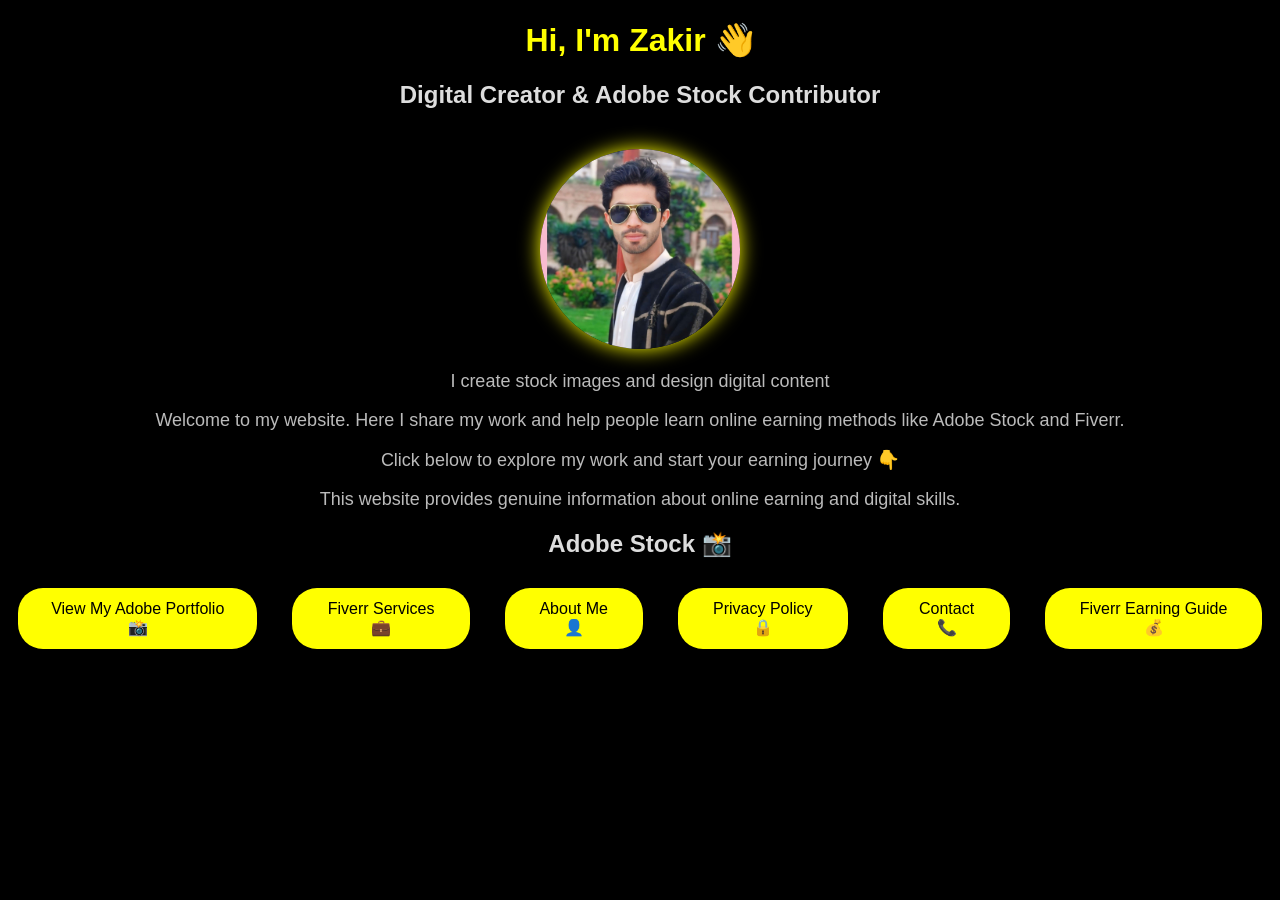
==== index.html @ f67808e4 "Update index.html" ====
<!DOCTYPE html>
<html>
<head>
<title>Zakir Website</title>

<style>

body {
    background-color: black;
    color: white;
    text-align: center;
    font-family: Arial;
}
    .buttons {
display: flex;
justify-content: center;
gap: 15px;
margin-top: 20px;
}

/* IMAGE */
img {
    border-radius: 50%;
    box-shadow: 0 0 20px yellow;
    margin-top: 20px;
}

/* TEXT */
h1 {
    color: yellow;
}

h2 {
    color: #ddd;
}

p {
    color: #bbb;
    font-size: 18px;
}

/* BUTTON */
button {
    background-color: yellow;
    color: black;
    border: none;
    padding: 12px 25px;
    font-size: 16px;
    border-radius: 25px;
    cursor: pointer;
    margin: 10px;
    transition: 0.3s;
}

button:hover {
    background-color: black;
    color: yellow;
    box-shadow: 0 0 25px yellow;
}

/* BUTTONS CENTER */
.buttons {
    display: flex;
    justify-content: center;
    gap: 15px;
    margin-top: 20px;
}

</style>
</head>

<body>

<h1>Hi, I'm Zakir 👋</h1>

<h2>Digital Creator & Adobe Stock Contributor</h2>

<img src="myphoto.jpg" width="200">

<p>I create stock images and design digital content</p>
<p>Welcome to my website. Here I share my work and help people learn online earning methods like Adobe Stock and Fiverr.</p>
    <p>Click below to explore my work and start your earning journey 👇</p>
    <p>This website provides genuine information about online earning and digital skills.</p>
<h2>Adobe Stock 📸</h2>

<div class="buttons">

<a href="https://stock.adobe.com/contributor/212905786/Zakir" target="_blank">
    <button>View My Adobe Portfolio 📸</button>
</a>


<button onclick="window.location.href='fiver.html'">
Fiverr Services 💼
</button>
    <a href="about.html">
<button>About Me 👤</button>
</a>
    <button onclick="window.location.href='privacy.html'">
Privacy Policy 🔒
</button>
<button onclick="window.location.href='contact.html'">
Contact 📞
 <button onclick="window.location.href='post2.html'">Fiverr Earning Guide 💰</button>
</div>

</body>
</html>
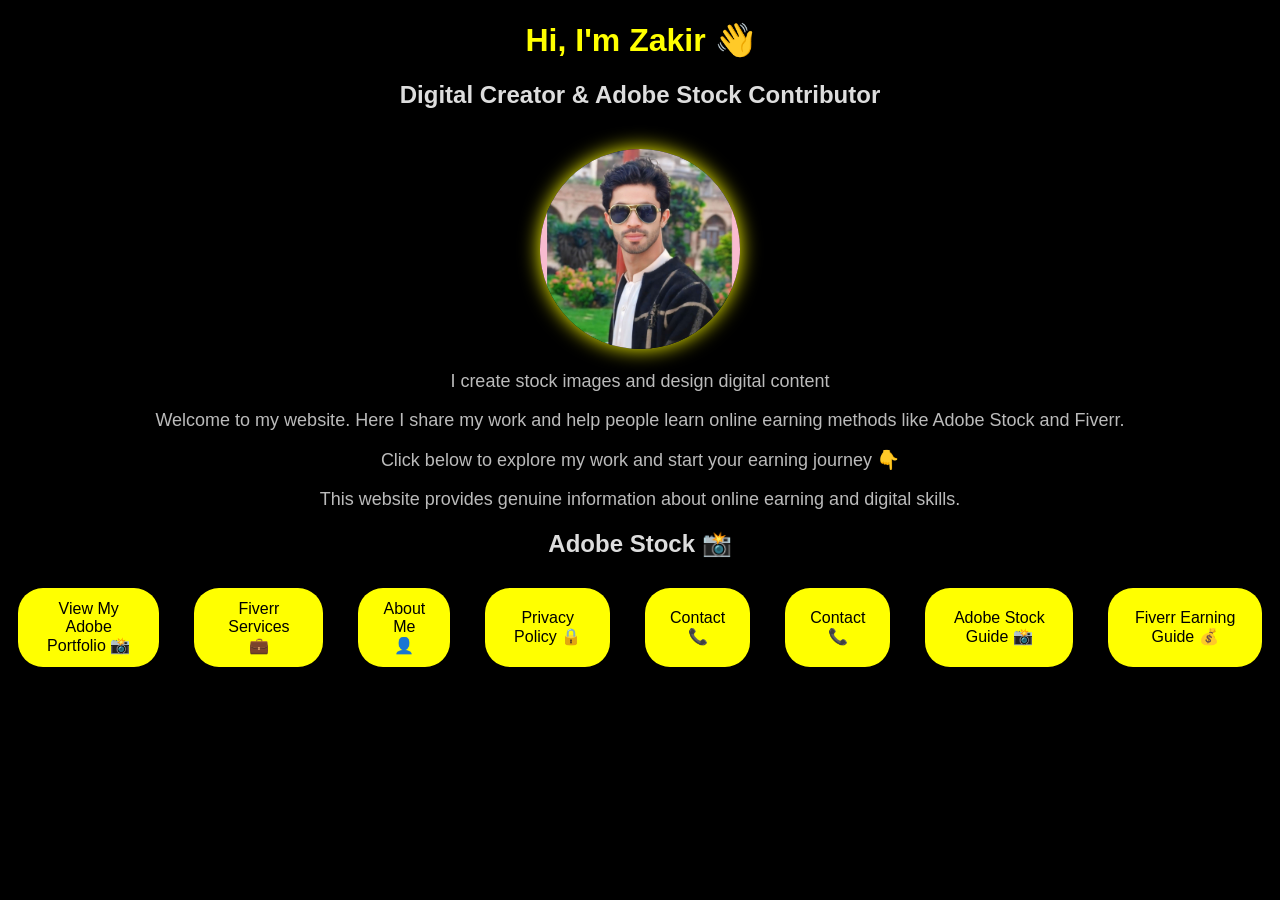
==== commit d2b6b9fa: "Update index.html" ====
--- a/index.html
+++ b/index.html
@@ -100,10 +100,12 @@
     <button onclick="window.location.href='privacy.html'">
 Privacy Policy 🔒
 </button>
-<button onclick="window.location.href='contact.html'">
-Contact 📞
- <button onclick="window.location.href='post2.html'">Fiverr Earning Guide 💰</button>
-</div>
+<button onclick="window.location.href='contact.html'">Contact 📞</button>
 
+<button onclick="window.location.href='contact.html'">Contact 📞</button>
+
+<button onclick="window.location.href='post1.html'">Adobe Stock Guide 📸</button>
+
+<button onclick="window.location.href='post2.html'">Fiverr Earning Guide 💰</button>
 </body>
 </html>
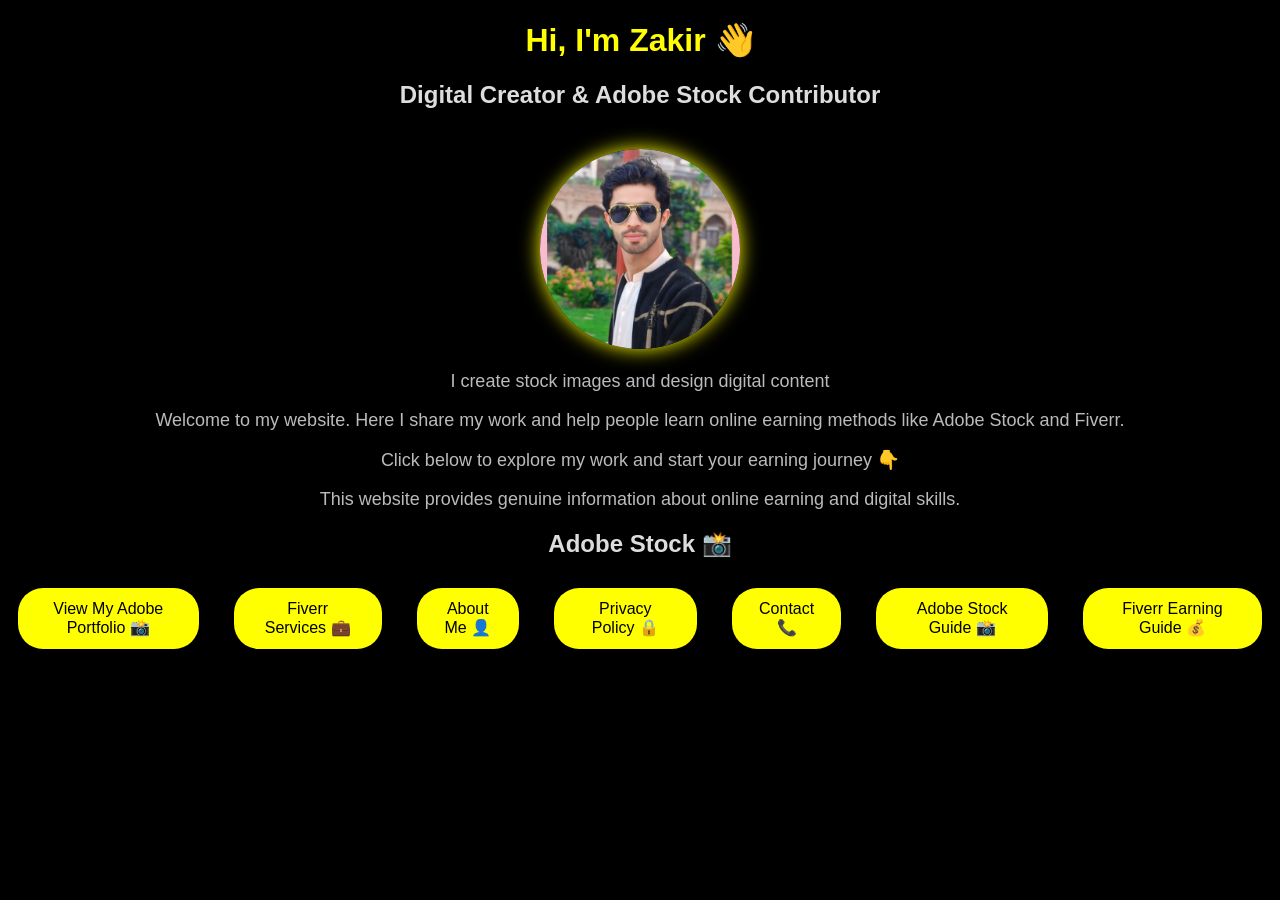
==== commit 096181c5: "Update index.html" ====
--- a/index.html
+++ b/index.html
@@ -102,7 +102,7 @@
 </button>
 <button onclick="window.location.href='contact.html'">Contact 📞</button>
 
-<button onclick="window.location.href='contact.html'">Contact 📞</button>
+
 
 <button onclick="window.location.href='post1.html'">Adobe Stock Guide 📸</button>
 
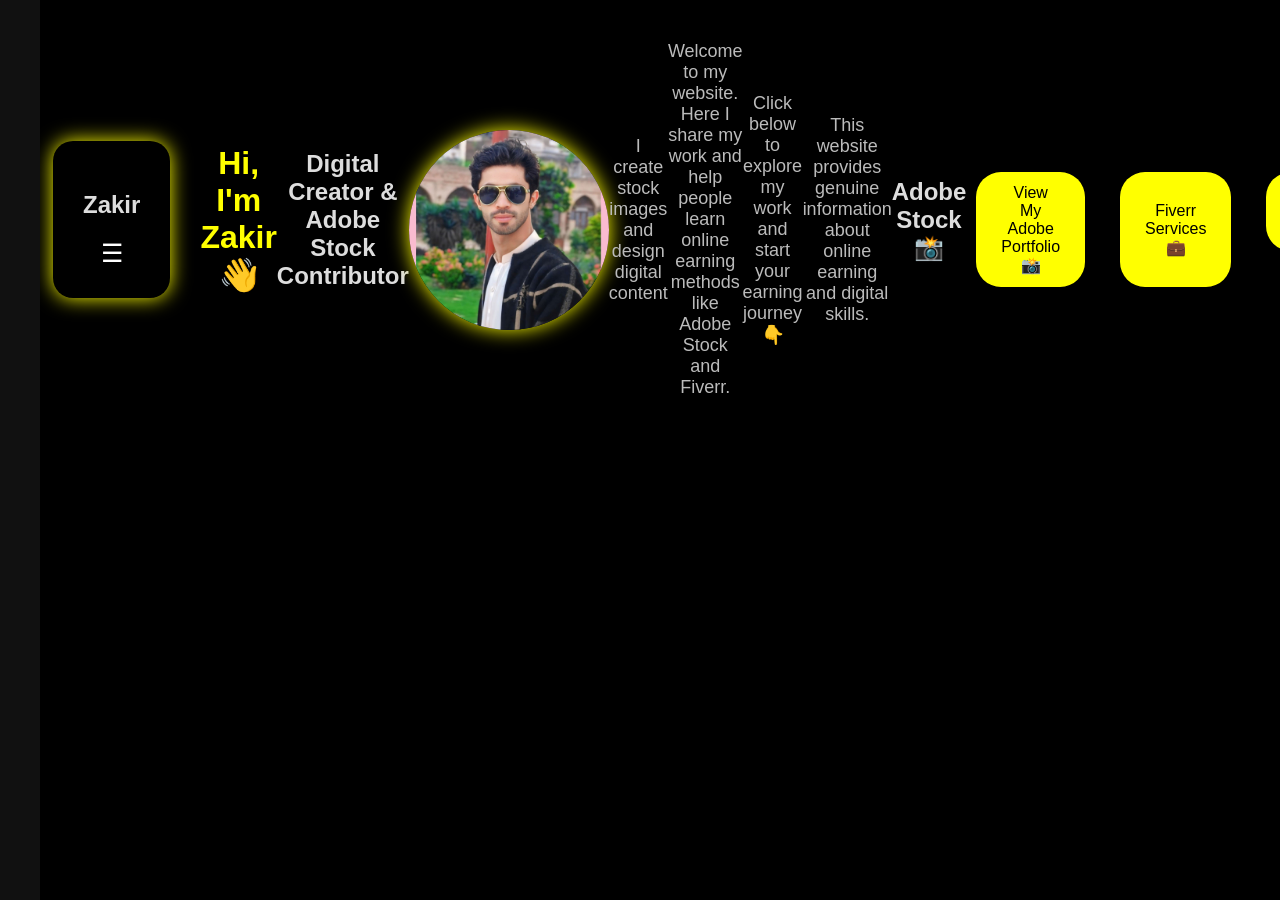
==== commit d36d5cfa: "Update index.html" ====
--- a/index.html
+++ b/index.html
@@ -5,7 +5,45 @@
 <title>Zakir Website</title>
 
 <style>
+/* NAVBAR */
+.navbar {
+  display: flex;
+  justify-content: space-between;
+  align-items: center;
+  padding: 15px;
+}
 
+.menu-icon {
+  font-size: 25px;
+  cursor: pointer;
+}
+
+/* SIDE MENU */
+.side-menu {
+  position: fixed;
+  top: 0;
+  left: -250px;
+  width: 250px;
+  height: 100%;
+  background: #111;
+  padding: 20px;
+  transition: 0.3s;
+}
+
+.side-menu a {
+  display: block;
+  color: white;
+  padding: 10px 0;
+  text-decoration: none;
+}
+
+/* HERO */
+.hero {
+  margin: 30px;
+  padding: 30px;
+  border-radius: 20px;
+  box-shadow: 0 0 20px yellow;
+}
 body {
     background-color: black;
     color: white;
@@ -71,7 +109,18 @@
 </head>
 
 <body>
+<div class="navbar">
+    <div class="hero">
+  <h2>Zakir</h2>
+  <div class="menu-icon" onclick="toggleMenu()">☰</div>
+</div>
 
+<div id="menu" class="side-menu">
+  <a href="index.html">Home</a>
+  <a href="fiver.html">Fiverr</a>
+  <a href="post1.html">Adobe</a>
+  <a href="contact.html">Contact</a>
+</div>
 <h1>Hi, I'm Zakir 👋</h1>
 
 <h2>Digital Creator & Adobe Stock Contributor</h2>
@@ -96,6 +145,16 @@
 </button>
     <a href="about.html">
 <button>About Me 👤</button>
+        <script>
+function toggleMenu() {
+  let menu = document.getElementById("menu");
+  if (menu.style.left === "0px") {
+    menu.style.left = "-250px";
+  } else {
+    menu.style.left = "0px";
+  }
+}
+</script>
 </a>
     <button onclick="window.location.href='privacy.html'">
 Privacy Policy 🔒
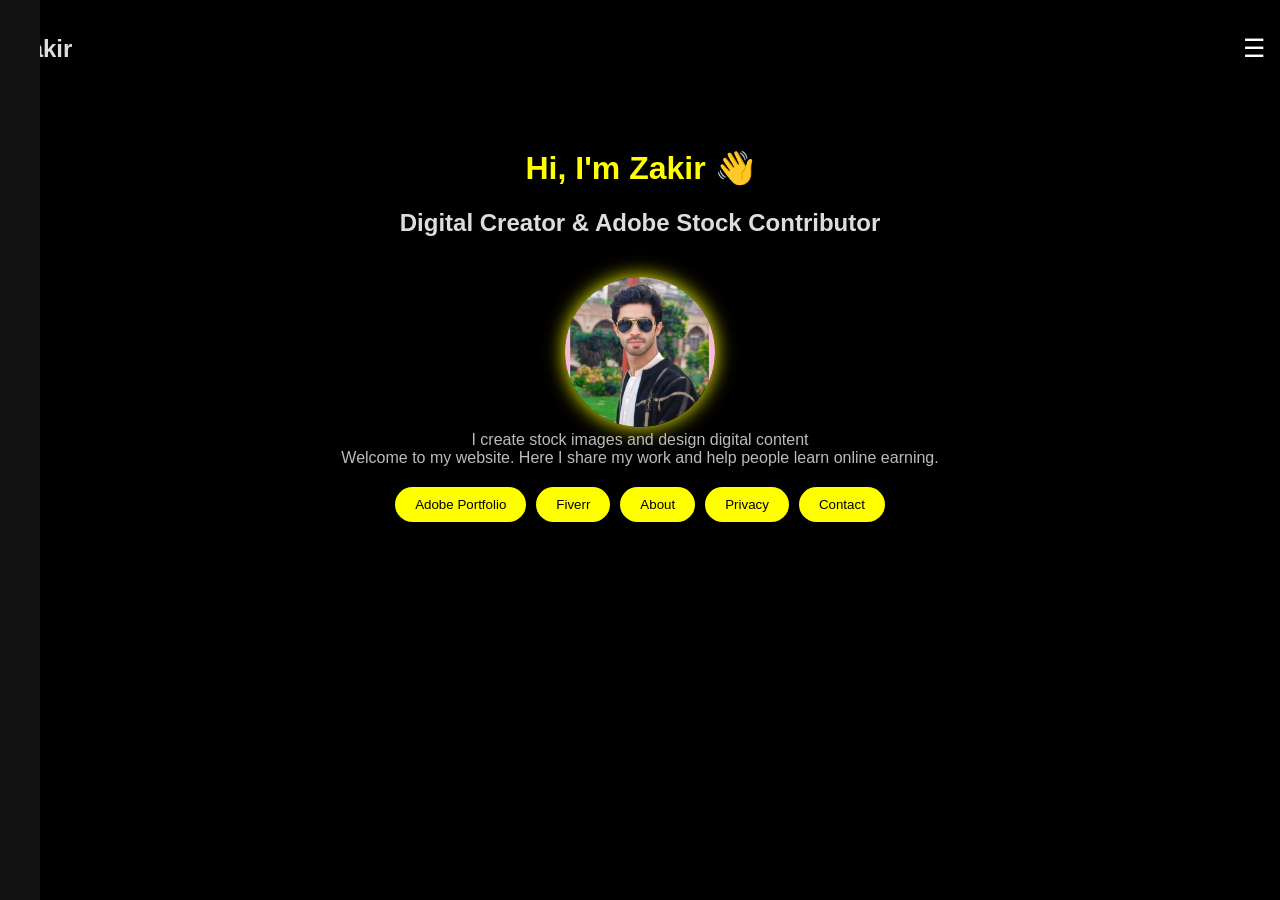
==== commit 4d08f2a6: "Update index.html" ====
--- a/index.html
+++ b/index.html
@@ -1,10 +1,18 @@
-
 <!DOCTYPE html>
 <html>
 <head>
 <title>Zakir Website</title>
 
 <style>
+
+/* BODY */
+body {
+  margin: 0;
+  background-color: black;
+  color: white;
+  font-family: Arial;
+}
+
 /* NAVBAR */
 .navbar {
   display: flex;
@@ -33,119 +41,111 @@
 .side-menu a {
   display: block;
   color: white;
-  padding: 10px 0;
+  padding: 12px 0;
   text-decoration: none;
 }
 
 /* HERO */
 .hero {
-  margin: 30px;
+  text-align: center;
   padding: 30px;
-  border-radius: 20px;
-  box-shadow: 0 0 20px yellow;
-}
-body {
-    background-color: black;
-    color: white;
-    text-align: center;
-    font-family: Arial;
-}
-    .buttons {
-display: flex;
-justify-content: center;
-gap: 15px;
-margin-top: 20px;
 }
 
 /* IMAGE */
 img {
-    border-radius: 50%;
-    box-shadow: 0 0 20px yellow;
-    margin-top: 20px;
+  width: 150px;
+  border-radius: 50%;
+  box-shadow: 0 0 20px yellow;
+  margin-top: 20px;
 }
 
 /* TEXT */
 h1 {
-    color: yellow;
+  color: yellow;
 }
 
 h2 {
-    color: #ddd;
+  color: #ddd;
 }
 
 p {
-    color: #bbb;
-    font-size: 18px;
+  color: #bbb;
+  max-width: 600px;
+  margin: auto;
 }
 
-/* BUTTON */
+/* BUTTONS */
+.buttons {
+  display: flex;
+  flex-wrap: wrap;
+  justify-content: center;
+  gap: 10px;
+  margin-top: 20px;
+}
+
 button {
-    background-color: yellow;
-    color: black;
-    border: none;
-    padding: 12px 25px;
-    font-size: 16px;
-    border-radius: 25px;
-    cursor: pointer;
-    margin: 10px;
-    transition: 0.3s;
+  background: yellow;
+  color: black;
+  border: none;
+  padding: 10px 20px;
+  border-radius: 20px;
+  cursor: pointer;
 }
 
 button:hover {
-    background-color: black;
-    color: yellow;
-    box-shadow: 0 0 25px yellow;
-}
-
-/* BUTTONS CENTER */
-.buttons {
-    display: flex;
-    justify-content: center;
-    gap: 15px;
-    margin-top: 20px;
+  background: black;
+  color: yellow;
+  box-shadow: 0 0 10px yellow;
 }
 
 </style>
+
 </head>
 
 <body>
+
+<!-- SIDE MENU -->
+<div class="side-menu" id="menu">
+  <a href="index.html">Home</a>
+  <a href="about.html">About</a>
+  <a href="fiver.html">Fiverr</a>
+  <a href="contact.html">Contact</a>
+</div>
+
+<!-- NAVBAR -->
 <div class="navbar">
-    <div class="hero">
   <h2>Zakir</h2>
   <div class="menu-icon" onclick="toggleMenu()">☰</div>
 </div>
 
-<div id="menu" class="side-menu">
-  <a href="index.html">Home</a>
-  <a href="fiver.html">Fiverr</a>
-  <a href="post1.html">Adobe</a>
-  <a href="contact.html">Contact</a>
+<!-- HERO SECTION -->
+<div class="hero">
+
+  <h1>Hi, I'm Zakir 👋</h1>
+  <h2>Digital Creator & Adobe Stock Contributor</h2>
+
+  <img src="myphoto.jpg">
+
+  <p>I create stock images and design digital content</p>
+  <p>Welcome to my website. Here I share my work and help people learn online earning.</p>
+
+  <div class="buttons">
+
+    <a href="https://stock.adobe.com" target="_blank">
+      <button>Adobe Portfolio</button>
+    </a>
+
+    <button onclick="window.location.href='fiver.html'">Fiverr</button>
+    <button onclick="window.location.href='about.html'">About</button>
+    <button onclick="window.location.href='privacy.html'">Privacy</button>
+    <button onclick="window.location.href='contact.html'">Contact</button>
+
+  </div>
+
 </div>
-<h1>Hi, I'm Zakir 👋</h1>
 
-<h2>Digital Creator & Adobe Stock Contributor</h2>
-
-<img src="myphoto.jpg" width="200">
-
-<p>I create stock images and design digital content</p>
-<p>Welcome to my website. Here I share my work and help people learn online earning methods like Adobe Stock and Fiverr.</p>
-    <p>Click below to explore my work and start your earning journey 👇</p>
-    <p>This website provides genuine information about online earning and digital skills.</p>
-<h2>Adobe Stock 📸</h2>
-
-<div class="buttons">
-
-<a href="https://stock.adobe.com/contributor/212905786/Zakir" target="_blank">
-    <button>View My Adobe Portfolio 📸</button>
-</a>
-
-
-<button onclick="window.location.href='fiver.html'">
-Fiverr Services 💼
-</button>
-    <a href="about.html">
-<button>About Me 👤</button>
-        <script>
+<!-- SCRIPT -->
+<script>
 function toggleMenu() {
   let menu = document.getElementById("menu");
   if (menu.style.left === "0px") {
@@ -155,16 +155,6 @@
   }
 }
 </script>
-</a>
-    <button onclick="window.location.href='privacy.html'">
-Privacy Policy 🔒
-</button>
-<button onclick="window.location.href='contact.html'">Contact 📞</button>
 
-
-
-<button onclick="window.location.href='post1.html'">Adobe Stock Guide 📸</button>
-
-<button onclick="window.location.href='post2.html'">Fiverr Earning Guide 💰</button>
 </body>
 </html>
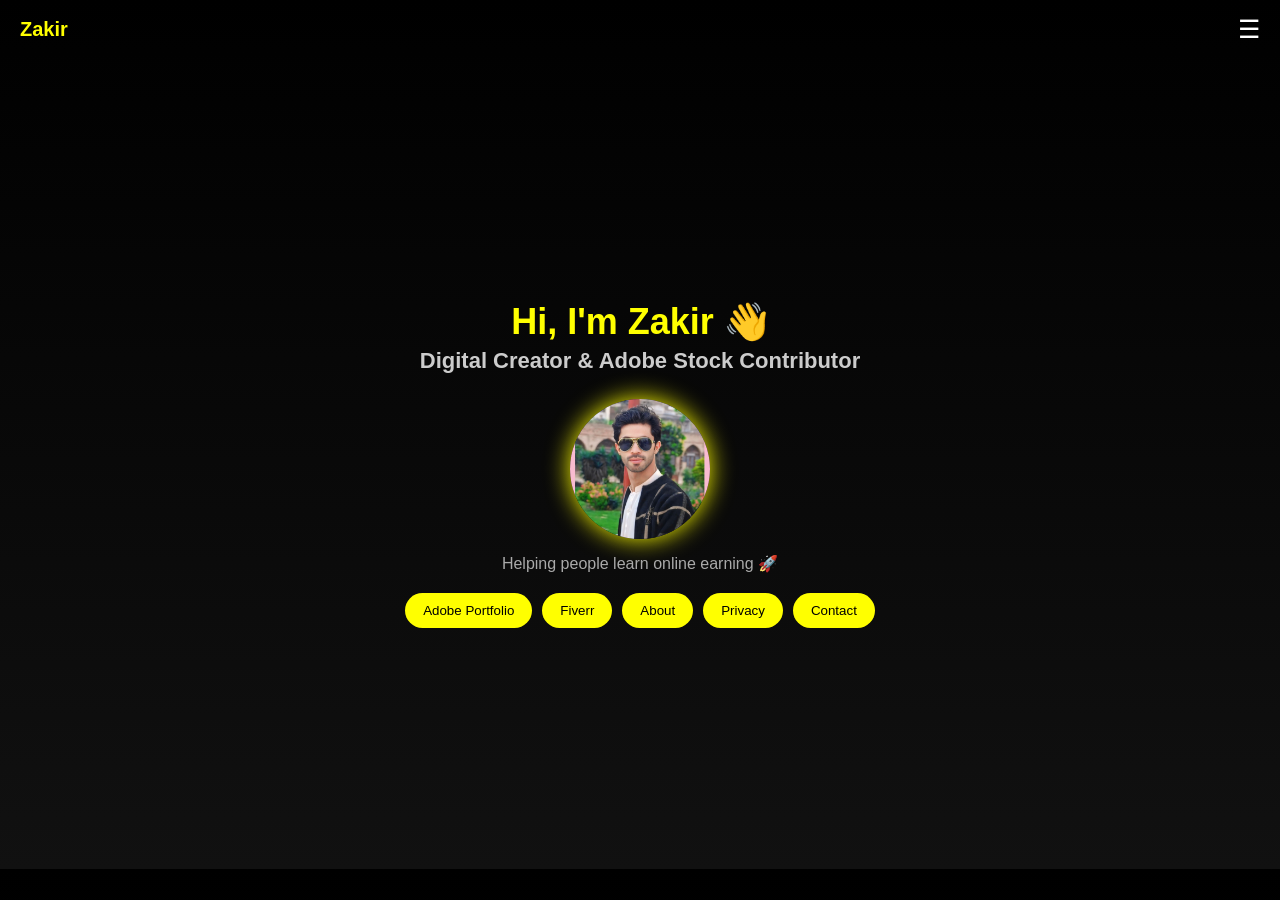
==== commit c227dd28: "Update index.html" ====
--- a/index.html
+++ b/index.html
@@ -1,14 +1,21 @@
 <!DOCTYPE html>
 <html>
 <head>
+<meta name="viewport" content="width=device-width, initial-scale=1.0">
 <title>Zakir Website</title>
 
 <style>
 
+/* RESET */
+* {
+  margin: 0;
+  padding: 0;
+  box-sizing: border-box;
+}
+
 /* BODY */
 body {
-  margin: 0;
-  background-color: black;
+  background: linear-gradient(to bottom, #000, #111);
   color: white;
   font-family: Arial;
 }
@@ -18,7 +25,13 @@
   display: flex;
   justify-content: space-between;
   align-items: center;
-  padding: 15px;
+  padding: 15px 20px;
+}
+
+.logo {
+  font-size: 20px;
+  font-weight: bold;
+  color: yellow;
 }
 
 .menu-icon {
@@ -30,48 +43,60 @@
 .side-menu {
   position: fixed;
   top: 0;
-  left: -250px;
-  width: 250px;
+  left: -260px;
+  width: 260px;
   height: 100%;
   background: #111;
   padding: 20px;
   transition: 0.3s;
+  z-index: 1000;
 }
 
 .side-menu a {
   display: block;
+  padding: 12px 0;
   color: white;
-  padding: 12px 0;
   text-decoration: none;
+  border-bottom: 1px solid #222;
 }
 
 /* HERO */
 .hero {
+  min-height: 90vh;
+  display: flex;
+  flex-direction: column;
+  justify-content: center;
+  align-items: center;
   text-align: center;
-  padding: 30px;
+  padding: 20px;
 }
 
 /* IMAGE */
-img {
-  width: 150px;
+.hero img {
+  width: 140px;
   border-radius: 50%;
-  box-shadow: 0 0 20px yellow;
-  margin-top: 20px;
+  box-shadow: 0 0 25px yellow;
+  margin: 15px 0;
 }
 
 /* TEXT */
 h1 {
   color: yellow;
+  font-size: 28px;
+  margin-bottom: 5px;
 }
 
 h2 {
-  color: #ddd;
+  color: #ccc;
+  font-size: 18px;
+  margin-bottom: 10px;
 }
 
 p {
-  color: #bbb;
-  max-width: 600px;
-  margin: auto;
+  color: #aaa;
+  font-size: 14px;
+  max-width: 500px;
+  margin-bottom: 10px;
 }
 
 /* BUTTONS */
@@ -80,26 +105,33 @@
   flex-wrap: wrap;
   justify-content: center;
   gap: 10px;
-  margin-top: 20px;
+  margin-top: 10px;
 }
 
 button {
   background: yellow;
   color: black;
   border: none;
-  padding: 10px 20px;
+  padding: 10px 18px;
   border-radius: 20px;
   cursor: pointer;
+  transition: 0.3s;
 }
 
 button:hover {
   background: black;
   color: yellow;
-  box-shadow: 0 0 10px yellow;
+  box-shadow: 0 0 15px yellow;
+}
+
+/* DESKTOP FIX */
+@media (min-width: 768px) {
+  h1 { font-size: 36px; }
+  h2 { font-size: 22px; }
+  p { font-size: 16px; }
 }
 
 </style>
-
 </head>
 
 <body>
@@ -114,11 +146,11 @@
 
 <!-- NAVBAR -->
 <div class="navbar">
-  <h2>Zakir</h2>
+  <div class="logo">Zakir</div>
   <div class="menu-icon" onclick="toggleMenu()">☰</div>
 </div>
 
-<!-- HERO SECTION -->
+<!-- HERO -->
 <div class="hero">
 
   <h1>Hi, I'm Zakir 👋</h1>
@@ -126,8 +158,7 @@
 
   <img src="myphoto.jpg">
 
-  <p>I create stock images and design digital content</p>
-  <p>Welcome to my website. Here I share my work and help people learn online earning.</p>
+  <p>Helping people learn online earning 🚀</p>
 
   <div class="buttons">
 
@@ -149,7 +180,7 @@
 function toggleMenu() {
   let menu = document.getElementById("menu");
   if (menu.style.left === "0px") {
-    menu.style.left = "-250px";
+    menu.style.left = "-260px";
   } else {
     menu.style.left = "0px";
   }
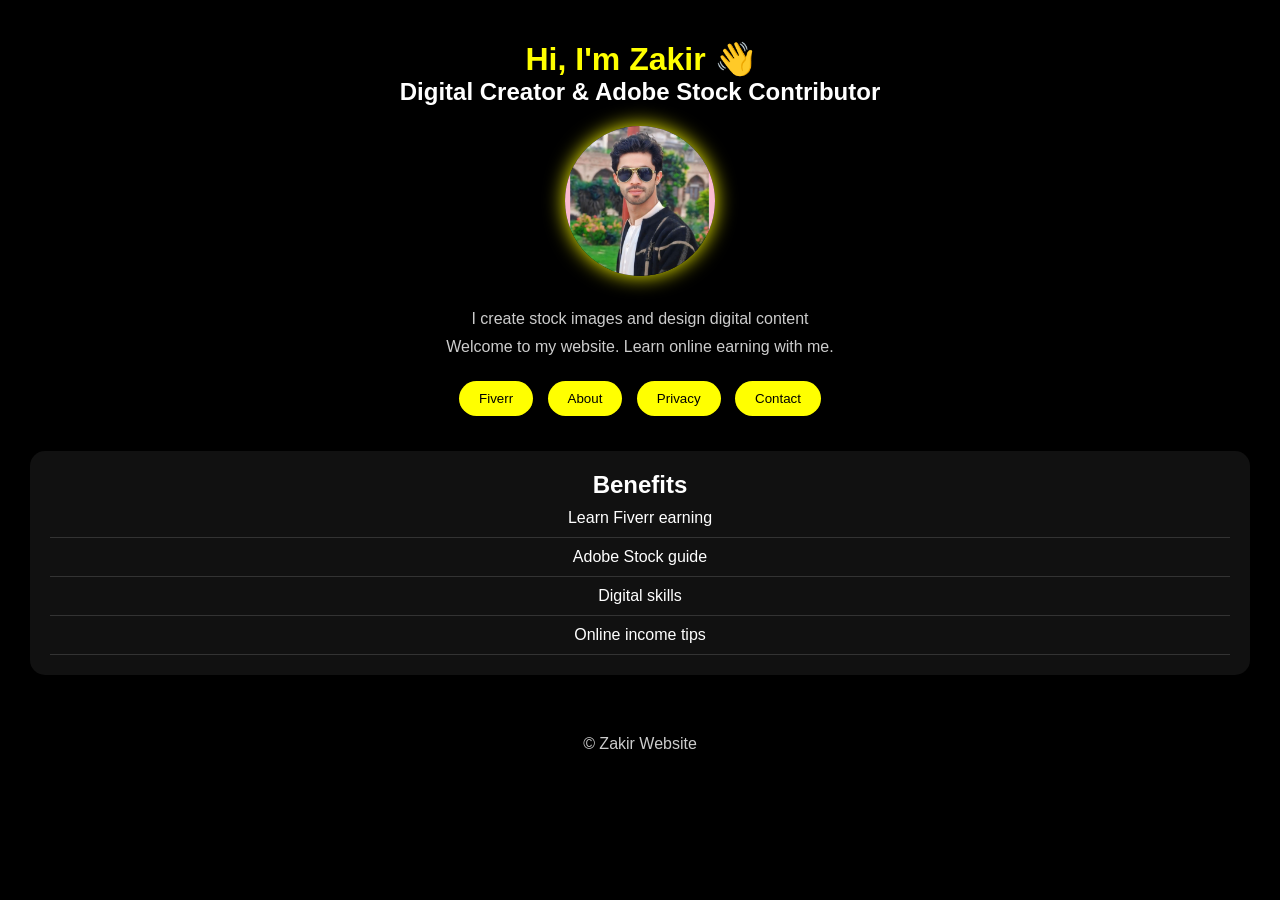
==== commit 85973f73: "Update index.html" ====
--- a/index.html
+++ b/index.html
@@ -15,107 +15,46 @@
 
 /* BODY */
 body {
-  background: linear-gradient(to bottom, #000, #111);
+  background: black;
   color: white;
   font-family: Arial;
-}
-
-/* NAVBAR */
-.navbar {
-  display: flex;
-  justify-content: space-between;
-  align-items: center;
-  padding: 15px 20px;
-}
-
-.logo {
-  font-size: 20px;
-  font-weight: bold;
-  color: yellow;
-}
-
-.menu-icon {
-  font-size: 25px;
-  cursor: pointer;
-}
-
-/* SIDE MENU */
-.side-menu {
-  position: fixed;
-  top: 0;
-  left: -260px;
-  width: 260px;
-  height: 100%;
-  background: #111;
-  padding: 20px;
-  transition: 0.3s;
-  z-index: 1000;
-}
-
-.side-menu a {
-  display: block;
-  padding: 12px 0;
-  color: white;
-  text-decoration: none;
-  border-bottom: 1px solid #222;
+  text-align: center;
 }
 
 /* HERO */
 .hero {
-  min-height: 90vh;
-  display: flex;
-  flex-direction: column;
-  justify-content: center;
-  align-items: center;
-  text-align: center;
-  padding: 20px;
+  margin-top: 40px;
 }
 
-/* IMAGE */
 .hero img {
-  width: 140px;
+  width: 150px;
   border-radius: 50%;
-  box-shadow: 0 0 25px yellow;
-  margin: 15px 0;
+  box-shadow: 0 0 20px yellow;
+  margin: 20px 0;
 }
 
-/* TEXT */
 h1 {
   color: yellow;
-  font-size: 28px;
-  margin-bottom: 5px;
-}
-
-h2 {
-  color: #ccc;
-  font-size: 18px;
-  margin-bottom: 10px;
 }
 
 p {
-  color: #aaa;
-  font-size: 14px;
-  max-width: 500px;
-  margin-bottom: 10px;
+  color: #ccc;
+  margin: 10px 20px;
 }
 
 /* BUTTONS */
 .buttons {
-  display: flex;
-  flex-wrap: wrap;
-  justify-content: center;
-  gap: 10px;
-  margin-top: 10px;
+  margin-top: 20px;
 }
 
 button {
   background: yellow;
   color: black;
   border: none;
-  padding: 10px 18px;
+  padding: 10px 20px;
+  margin: 5px;
   border-radius: 20px;
   cursor: pointer;
-  transition: 0.3s;
 }
 
 button:hover {
@@ -124,68 +63,63 @@
   box-shadow: 0 0 15px yellow;
 }
 
-/* DESKTOP FIX */
-@media (min-width: 768px) {
-  h1 { font-size: 36px; }
-  h2 { font-size: 22px; }
-  p { font-size: 16px; }
+/* BENEFITS */
+.benefits {
+  background: #111;
+  margin: 30px;
+  padding: 20px;
+  border-radius: 15px;
+}
+
+.item {
+  padding: 10px;
+  border-bottom: 1px solid #333;
+}
+
+/* FOOTER */
+.footer {
+  margin-top: 30px;
+  padding: 20px;
+  background: #000;
+  color: #888;
 }
 
 </style>
+
 </head>
 
 <body>
 
-<!-- SIDE MENU -->
-<div class="side-menu" id="menu">
-  <a href="index.html">Home</a>
-  <a href="about.html">About</a>
-  <a href="fiver.html">Fiverr</a>
-  <a href="contact.html">Contact</a>
-</div>
-
-<!-- NAVBAR -->
-<div class="navbar">
-  <div class="logo">Zakir</div>
-  <div class="menu-icon" onclick="toggleMenu()">☰</div>
-</div>
-
-<!-- HERO -->
 <div class="hero">
-
   <h1>Hi, I'm Zakir 👋</h1>
   <h2>Digital Creator & Adobe Stock Contributor</h2>
 
   <img src="myphoto.jpg">
 
-  <p>Helping people learn online earning 🚀</p>
+  <p>I create stock images and design digital content</p>
+  <p>Welcome to my website. Learn online earning with me.</p>
 
   <div class="buttons">
-
-    <a href="https://stock.adobe.com" target="_blank">
-      <button>Adobe Portfolio</button>
-    </a>
-
     <button onclick="window.location.href='fiver.html'">Fiverr</button>
     <button onclick="window.location.href='about.html'">About</button>
     <button onclick="window.location.href='privacy.html'">Privacy</button>
     <button onclick="window.location.href='contact.html'">Contact</button>
+  </div>
+</div>
 
-  </div>
+<div class="benefits">
+  <h2>Benefits</h2>
+
+  <div class="item">Learn Fiverr earning</div>
+  <div class="item">Adobe Stock guide</div>
+  <div class="item">Digital skills</div>
+  <div class="item">Online income tips</div>
 
 </div>
 
-<!-- SCRIPT -->
-<script>
-function toggleMenu() {
-  let menu = document.getElementById("menu");
-  if (menu.style.left === "0px") {
-    menu.style.left = "-260px";
-  } else {
-    menu.style.left = "0px";
-  }
-}
-</script>
+<div class="footer">
+  <p>© Zakir Website</p>
+</div>
 
 </body>
 </html>
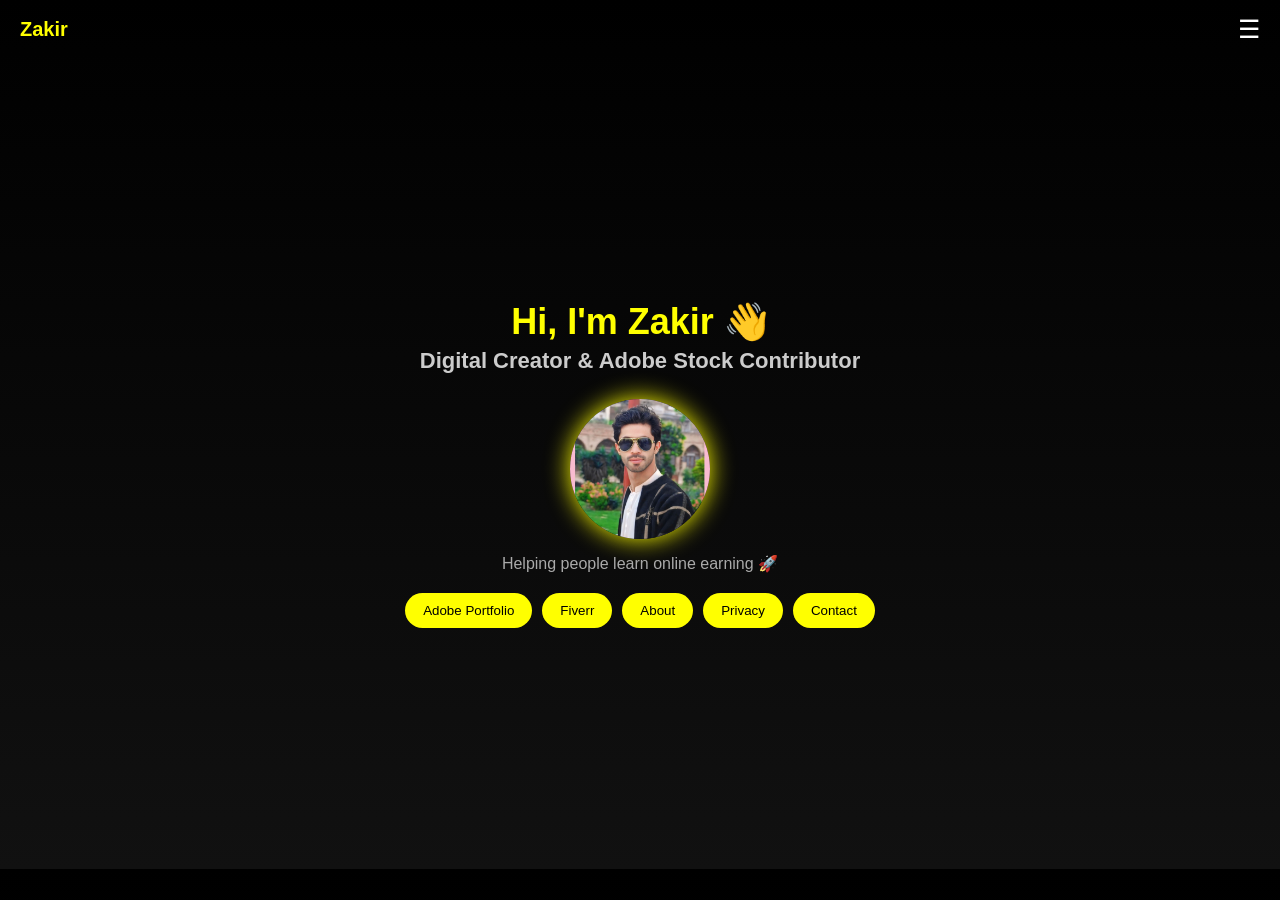
==== commit 5ad6c07b: "Update index.html" ====
--- a/index.html
+++ b/index.html
@@ -15,46 +15,107 @@
 
 /* BODY */
 body {
-  background: black;
+  background: linear-gradient(to bottom, #000, #111);
   color: white;
   font-family: Arial;
-  text-align: center;
+}
+
+/* NAVBAR */
+.navbar {
+  display: flex;
+  justify-content: space-between;
+  align-items: center;
+  padding: 15px 20px;
+}
+
+.logo {
+  font-size: 20px;
+  font-weight: bold;
+  color: yellow;
+}
+
+.menu-icon {
+  font-size: 25px;
+  cursor: pointer;
+}
+
+/* SIDE MENU */
+.side-menu {
+  position: fixed;
+  top: 0;
+  left: -260px;
+  width: 260px;
+  height: 100%;
+  background: #111;
+  padding: 20px;
+  transition: 0.3s;
+  z-index: 1000;
+}
+
+.side-menu a {
+  display: block;
+  padding: 12px 0;
+  color: white;
+  text-decoration: none;
+  border-bottom: 1px solid #222;
 }
 
 /* HERO */
 .hero {
-  margin-top: 40px;
+  min-height: 90vh;
+  display: flex;
+  flex-direction: column;
+  justify-content: center;
+  align-items: center;
+  text-align: center;
+  padding: 20px;
 }
 
+/* IMAGE */
 .hero img {
-  width: 150px;
+  width: 140px;
   border-radius: 50%;
-  box-shadow: 0 0 20px yellow;
-  margin: 20px 0;
+  box-shadow: 0 0 25px yellow;
+  margin: 15px 0;
 }
 
+/* TEXT */
 h1 {
   color: yellow;
+  font-size: 28px;
+  margin-bottom: 5px;
+}
+
+h2 {
+  color: #ccc;
+  font-size: 18px;
+  margin-bottom: 10px;
 }
 
 p {
-  color: #ccc;
-  margin: 10px 20px;
+  color: #aaa;
+  font-size: 14px;
+  max-width: 500px;
+  margin-bottom: 10px;
 }
 
 /* BUTTONS */
 .buttons {
-  margin-top: 20px;
+  display: flex;
+  flex-wrap: wrap;
+  justify-content: center;
+  gap: 10px;
+  margin-top: 10px;
 }
 
 button {
   background: yellow;
   color: black;
   border: none;
-  padding: 10px 20px;
-  margin: 5px;
+  padding: 10px 18px;
   border-radius: 20px;
   cursor: pointer;
+  transition: 0.3s;
 }
 
 button:hover {
@@ -63,63 +124,68 @@
   box-shadow: 0 0 15px yellow;
 }
 
-/* BENEFITS */
-.benefits {
-  background: #111;
-  margin: 30px;
-  padding: 20px;
-  border-radius: 15px;
-}
-
-.item {
-  padding: 10px;
-  border-bottom: 1px solid #333;
-}
-
-/* FOOTER */
-.footer {
-  margin-top: 30px;
-  padding: 20px;
-  background: #000;
-  color: #888;
+/* DESKTOP FIX */
+@media (min-width: 768px) {
+  h1 { font-size: 36px; }
+  h2 { font-size: 22px; }
+  p { font-size: 16px; }
 }
 
 </style>
-
 </head>
 
 <body>
 
+<!-- SIDE MENU -->
+<div class="side-menu" id="menu">
+  <a href="index.html">Home</a>
+  <a href="about.html">About</a>
+  <a href="fiver.html">Fiverr</a>
+  <a href="contact.html">Contact</a>
+</div>
+
+<!-- NAVBAR -->
+<div class="navbar">
+  <div class="logo">Zakir</div>
+  <div class="menu-icon" onclick="toggleMenu()">☰</div>
+</div>
+
+<!-- HERO -->
 <div class="hero">
+
   <h1>Hi, I'm Zakir 👋</h1>
   <h2>Digital Creator & Adobe Stock Contributor</h2>
 
   <img src="myphoto.jpg">
 
-  <p>I create stock images and design digital content</p>
-  <p>Welcome to my website. Learn online earning with me.</p>
+  <p>Helping people learn online earning 🚀</p>
 
   <div class="buttons">
+
+    <a href="https://stock.adobe.com" target="_blank">
+      <button>Adobe Portfolio</button>
+    </a>
+
     <button onclick="window.location.href='fiver.html'">Fiverr</button>
     <button onclick="window.location.href='about.html'">About</button>
     <button onclick="window.location.href='privacy.html'">Privacy</button>
     <button onclick="window.location.href='contact.html'">Contact</button>
+
   </div>
-</div>
-
-<div class="benefits">
-  <h2>Benefits</h2>
-
-  <div class="item">Learn Fiverr earning</div>
-  <div class="item">Adobe Stock guide</div>
-  <div class="item">Digital skills</div>
-  <div class="item">Online income tips</div>
 
 </div>
 
-<div class="footer">
-  <p>© Zakir Website</p>
-</div>
+<!-- SCRIPT -->
+<script>
+function toggleMenu() {
+  let menu = document.getElementById("menu");
+  if (menu.style.left === "0px") {
+    menu.style.left = "-260px";
+  } else {
+    menu.style.left = "0px";
+  }
+}
+</script>
 
 </body>
 </html>
